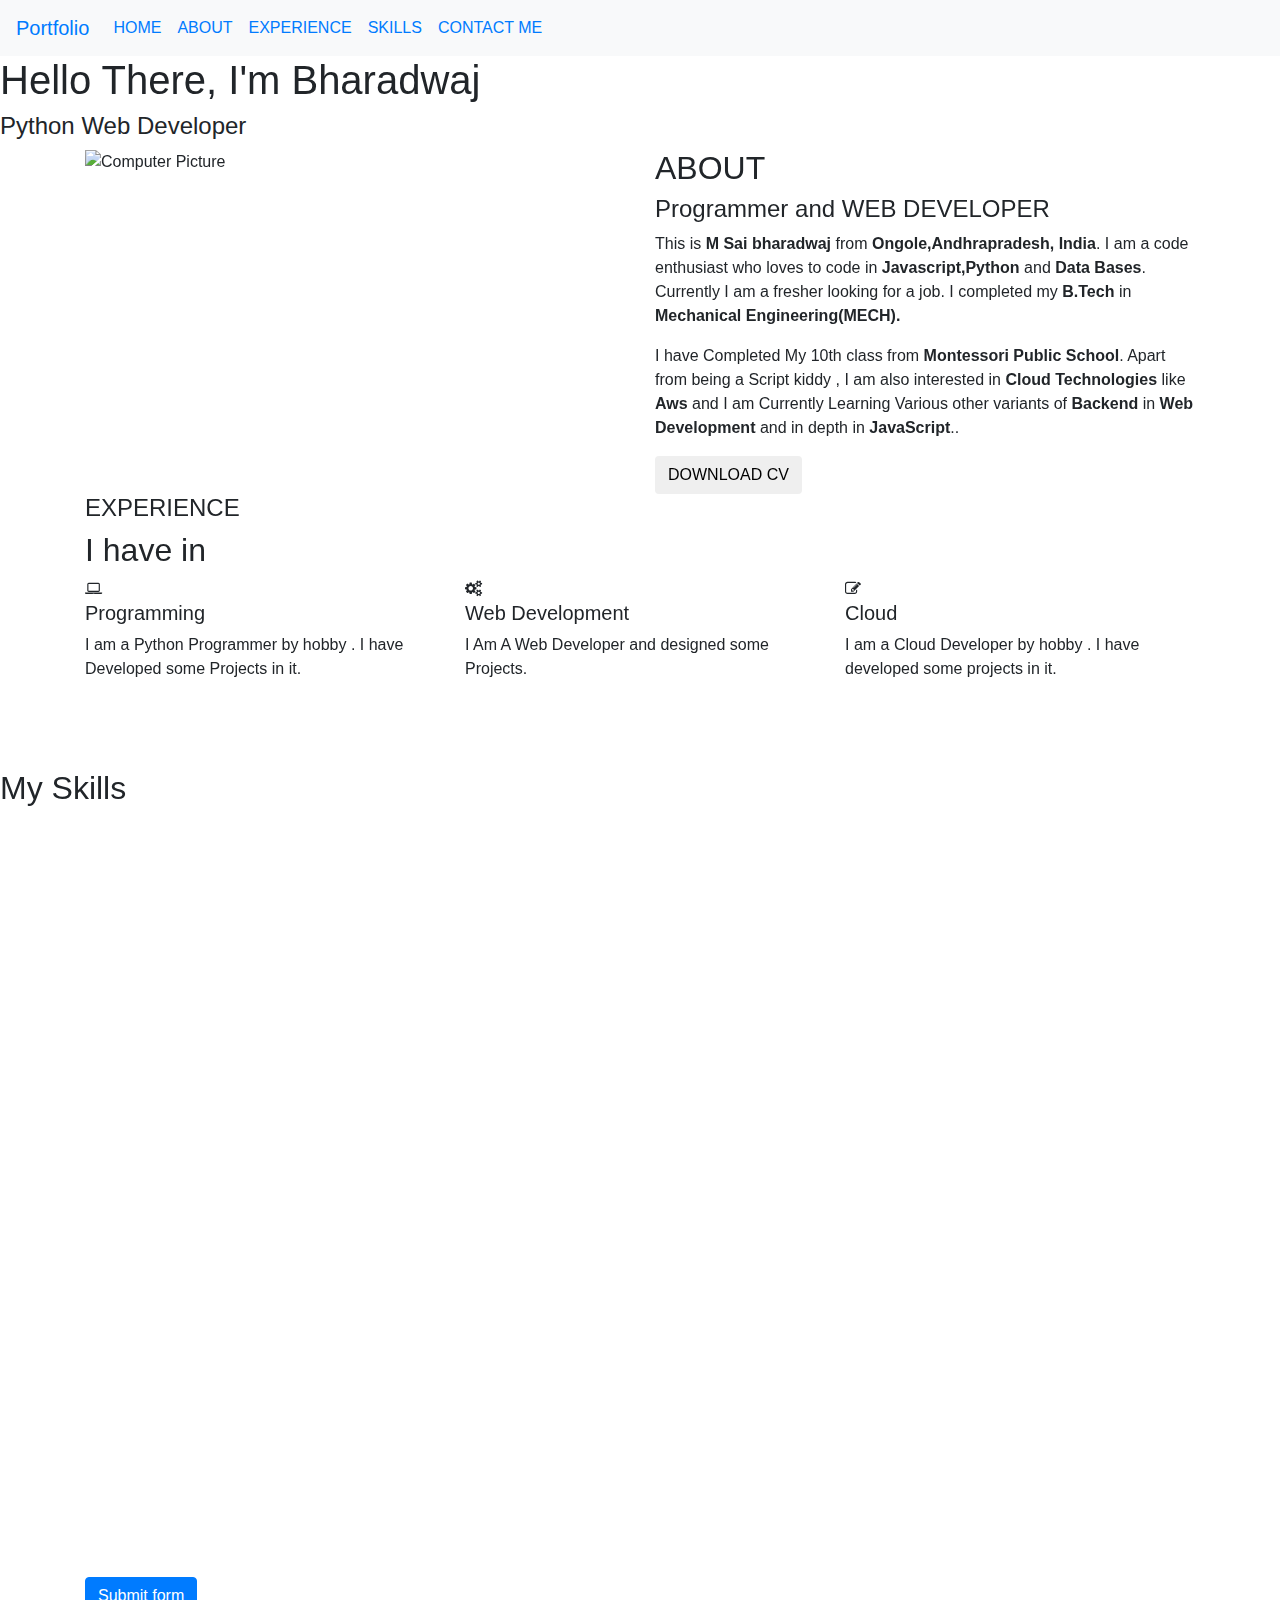
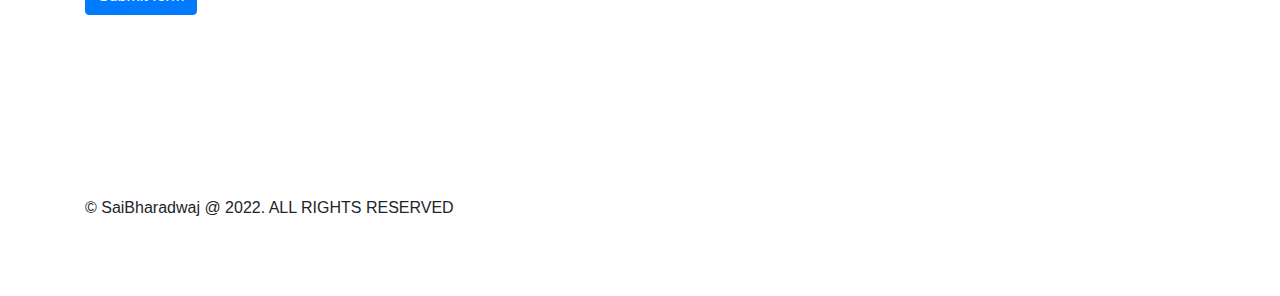
==== index.html @ ff65257c "Add files via upload" ====
<!Doctype html>
<html lang="en">

<head>
    <!-- Required meta tags -->
    <meta charset="utf-8">
    <meta name="viewport" content="width=device-width, initial-scale=1, shrink-to-fit=no">

    <!-- Bootstrap CSS -->
    <link rel="stylesheet" href="https://maxcdn.bootstrapcdn.com/bootstrap/4.0.0/css/bootstrap.min.css"
        integrity="sha384-Gn5384xqQ1aoWXA+058RXPxPg6fy4IWvTNh0E263XmFcJlSAwiGgFAW/dAiS6JXm" crossorigin="anonymous">
    <link rel="stylesheet" href="https://stackpath.bootstrapcdn.com/font-awesome/4.7.0/css/font-awesome.min.css">
    <link rel="preconnect" href="https://fonts.gstatic.com">
    <link
        href="https://fonts.googleapis.com/css2?family=Balsamiq+Sans:wght@700&family=Cinzel:wght@500&family=Gentium+Basic&family=Merriweather:wght@700&family=Raleway&family=Texturina:wght@600&display=swap"
        rel="stylesheet">
    <title> Sai Bharadwaj </title>
    <link rel="stylesheet" type="text/css" href="../css/style.css">
    <link rel="stylesheet" type="text/css" href="../css/normal.css">
    <link href="https://unpkg.com/aos@2.3.1/dist/aos.css" rel="stylesheet">
    <link rel="icon" type="image/png" sizes="16x16" href="https://www.ritekrounak.ml/favicon.png">
</head>

<body>
    <nav class="navbar navbar-expand-lg navbar-primary bg-light sticky-top" id="navs">
        <a class="navbar-brand" href="index.html">  Portfolio </a>
        <button class="navbar-toggler" type="button" data-toggle="collapse" data-target="#navbarNav"
            aria-controls="navbarNav" aria-expanded="false" aria-label="Toggle navigation">
            <span class="navbar-toggler-icon"></span>
        </button>

        <div class="collapse navbar-collapse" id="navbarNav">
            <ul class="navbar-nav ">
                <li class="nav-item active">
                    <a class="nav-link" href="#desc">HOME <span class="sr-only">(current)</span></a>
                </li>
                <li class="nav-item active">
                    <a class="nav-link " href="#about">ABOUT</a>
                </li>
                <li class="nav-item active">
                    <a class="nav-link" href="#services">EXPERIENCE</a>
                </li>
                <li class="nav-item active">
                    <a class="nav-link" href="#skills">SKILLS</a>
                </li>
                <li class="nav-item active">
                    <a class="nav-link" href="#contact">CONTACT ME</a>
                </li>
            </ul>
        </div>
    </nav>

    <section class="desc" id="desc">
        <div class="content">
            <h1 data-aos="fade-right">Hello There, I'm Bharadwaj</h1>
            <h4>Python Web Developer</h4>
        </div>
    </section>
    <section class="about">
        <div class="container" id="about">
            <div class="row">
                <div class="col-lg-6 one">
                    <img src="https://authmachine.com/static/img/home-banner.24c36218b2fe.svg" alt="Computer Picture"
                        data-aos="fade-up-left">
                </div>
                <div class="col-lg-6 text-yellow two">
                    <h2 data-aos="fade-down ">ABOUT</h2>
                    <h4 data-aos="fade-right">Programmer and WEB DEVELOPER</h4>
                    <p data-aos="fade-left">This is <strong> M Sai bharadwaj </strong> from <b>Ongole,Andhrapradesh,
                            India</b>. I am a
                        code enthusiast who
                        loves to code
                        in
                        <b>Javascript,Python</b> and <b> Data Bases</b>. Currently I am a fresher looking for a job.
                        I completed my
                        <b>B.Tech</b> in <b>Mechanical Engineering(MECH).</b>
                    </p>
                    <p data-aos="fade-right"> I have Completed My 10th class from <b>Montessori Public School</b>. Apart
                        from being a Script kiddy , I am also
                        interested in <b>Cloud Technologies</b> like <b>Aws</b> and I am Currently Learning Various
                        other
                        variants of <b>Backend </b>in <b>Web Development</b> and in depth in <b>JavaScript</b>..
                    </p>

                    <button class="btn" data-aos="fade-down">DOWNLOAD CV</button>
                </div>
            </div>
        </div>
    </section>
    <section class="services" id="services">
        <div class="container three">
            <h4 data-aos="flip-up">EXPERIENCE</h4>
            <h2 data-aos="flip-up"> I have in </h2>
        </div>
        <div class="container four">
            <div class="row">
                <div class="col-md-4 five">
                    <i class="fa fa-laptop" aria-hidden="true" data-aos="zoom-in-down"></i>
                    <h5 data-aos="zoom-in">Programming</h5>
                    <p data-aos="fade-left">I am a Python Programmer by hobby . I have Developed some
                        Projects in it.</p>
                </div>
                <div class="col-md-4 five center">
                    <i class="fa fa-cogs" aria-hidden="true" data-aos="zoom-in-down"></i>
                    <h5 data-aos="zoom-in">Web Development</h5>
                    <p data-aos="fade-left">I Am A Web Developer and designed some Projects.</p>
                </div>
                <div class="col-md-4 five">
                    <i class="fa fa-pencil-square-o" aria-hidden="true" data-aos="zoom-in-down"></i>
                    <h5 data-aos="zoom-in">Cloud </h5>
                    <p data-aos="fade-left">I am a Cloud Developer by hobby . I have developed some
                        projects in it.</p>
                </div>
            </div>
            <br>
            <br>
            <br>
        </div>
    </section>
    <section class="skills" id="skills">
        <h2 data-aos="zoom-in">My Skills</h2>
        <div class="container">
            <ul class="list-group">
                <li class="list-group-item" data-aos="flip-right">Python <img src="./images/icons8-python-48.png" /></li>
                <li class="list-group-item" data-aos="flip-right">Css<img src="./images/icons8-css3-48.png" /></li>
                <li class="list-group-item" data-aos="flip-right">JAVASCRIPT<img src="./images/icons8-javascript-48.png" />
                </li>
                <li class="list-group-item" data-aos="flip-right">HTML<img src="./images/icons8-html-5-48.png" /></li>

                </li>
                <li class="list-group-item" data-aos="flip-right">Git<img src="./images/icons8-git-48.png" /></li>
                <li class="list-group-item last" data-aos="flip-right">MySQL<img src="./images/icons8-mysql-logo-48.png" />
                </li>
            </ul>
        </div>
        <br>
        <br>
    </section>
    <section class="contact" id="contact">
        <div class="container">
            <h2 data-aos="zoom-out">CONTACT</h2>
            <h5 data-aos="zoom-out">Get in touch</h5>
            <form>
                <div class="form-row">
                    <div class="col-md-4 mb-3">
                        <label for="validationDefault01" data-aos="flip-right">First name</label>
                        <input type="text" class="form-control" id="validationDefault01" placeholder="First name"
                            value="" required data-aos="flip-right">
                    </div>

                    <div class="col-md-4 mb-3">
                        <label for="validationDefault02" data-aos="flip-right">Last name</label>
                        <input type="text" class="form-control" id="validationDefault02" placeholder="Last name"
                            value="" required data-aos="flip-right">
                    </div>

                    <div class="col-md-4 mb-3">
                        <label for="validationDefaultUsername" data-aos="flip-right">Email</label>
                        <div class="input-group">
                            <div class="input-group-prepend">
                                <span class="input-group-text" id="inputGroupPrepend2"
                                    data-aos="flip-right">@Email</span>
                            </div>

                            <input type="email" class="form-control" id="validationDefaultUsername"
                                aria-describedby="inputGroupPrepend2" required data-aos="flip-right">
                        </div>
                    </div>
                </div>

                <div class="form-row">
                    <div class="col-md-6 mb-3">
                        <label for="validationDefault03" data-aos="flip-right">Enter your Message</label>
                        <textarea type="text" class="form-control" id="validationDefault03" placeholder="Type Here"
                            required data-aos="flip-right"></textarea>
                    </div>

                    <div class="col-md-4 mb-3">
                        <label for="validationDefault02" data-aos="flip-right">Upload your file</label>
                        <input type="file" class="form-control" id="validationDefault02" placeholder="file"
                            value="" required data-aos="flip-right">
                    </div>
                </div>

                <button class="btn btn-primary" type="submit">Submit form</button>
            </form>
        </div>
    </section>
    <footer class="foot" id="foot">
        <a href="#desc" data-aos="fade-down"><i class="fa fa-arrow-circle-up" aria-hidden="true" id="one"
                style="font-size: 40px;padding-top: 10px; color: white;"></i></a>
        <h2 data-aos="flip-left">  Bharadwaj </h2>
        <div class="container social" data-aos="zoom-in-down">
            <a href="#"><i class="fa fa-twitter" aria-hidden="true" id="one"></i></a>
            <a href="#"><i class="fa fa-facebook-official" aria-hidden="true" id="two"></i></a>
            <a href="#"><i class="fa fa-github" aria-hidden="true" id="three"></i></a>
            <a href="#"><i class="fa fa-linkedin-square" aria-hidden="true" id="four"></i></a>
            <a href="#"><i class="fa fa-google-plus-official" aria-hidden="true" id="five"></i></a>
        </div>
        <div class="container others">
            <div class="row">
                <div class="col-sm-3" data-aos="fade-up">
                    <h5>  Bharadwaj</h5>
                    <h6> enthusiastic </h6>
                </div>

                <div class="col-sm-3" data-aos="fade-up">
                    <h5>Email</h5>
                    <h6>bharadwaz078@gmail.com</h6>
                </div>

                <div class="col-sm-3" data-aos="fade-up">
                    <h5>Ongole </h5>
                    <h6>Andhrapradesh</h6>
                </div>
            </div>
            <p> &COPY; SaiBharadwaj @ 2022. ALL RIGHTS RESERVED</p>
        </div>
    </footer>
    <!-- Optional JavaScript -->
    <!-- jQuery first, then Popper.js, then Bootstrap JS -->
    <script src="https://code.jquery.com/jquery-3.2.1.slim.min.js"
        integrity="sha384-KJ3o2DKtIkvYIK3UENzmM7KCkRr/rE9/Qpg6aAZGJwFDMVNA/GpGFF93hXpG5KkN"
        crossorigin="anonymous"></script>
    <script src="https://cdnjs.cloudflare.com/ajax/libs/popper.js/1.12.9/umd/popper.min.js"
        integrity="sha384-ApNbgh9B+Y1QKtv3Rn7W3mgPxhU9K/ScQsAP7hUibX39j7fakFPskvXusvfa0b4Q"
        crossorigin="anonymous"></script>
    <script src="https://maxcdn.bootstrapcdn.com/bootstrap/4.0.0/js/bootstrap.min.js"
        integrity="sha384-JZR6Spejh4U02d8jOt6vLEHfe/JQGiRRSQQxSfFWpi1MquVdAyjUar5+76PVCmYl"
        crossorigin="anonymous"></script>
</body>
<script src="https://unpkg.com/aos@2.3.1/dist/aos.js"></script>
<script>
    AOS.init();
</script>

</html>
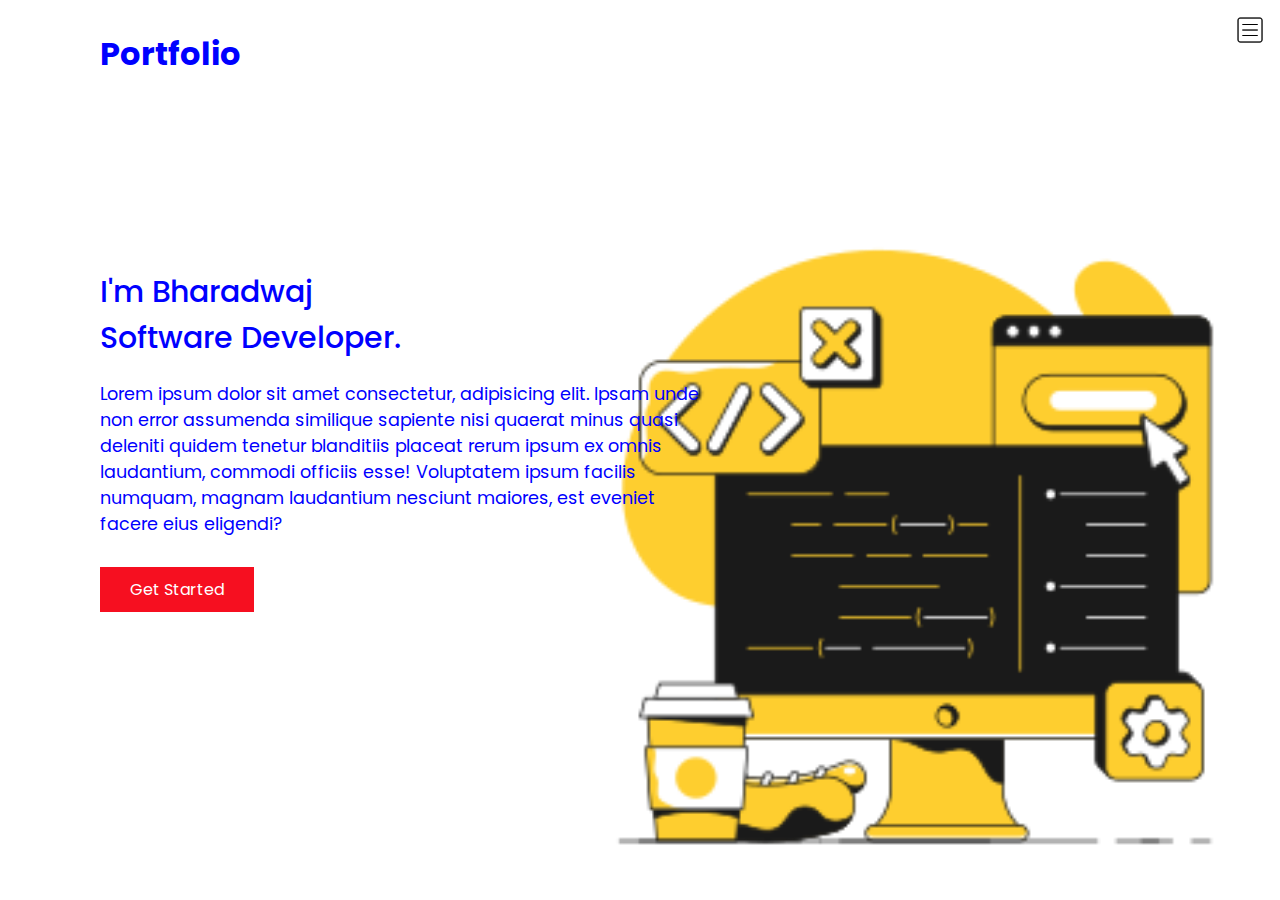
==== commit 1b247854: "Add files via upload" ====
--- a/index.html
+++ b/index.html
@@ -1,237 +1,70 @@
-<!Doctype html>
+<!DOCTYPE html>
 <html lang="en">
 
 <head>
-    <!-- Required meta tags -->
-    <meta charset="utf-8">
-    <meta name="viewport" content="width=device-width, initial-scale=1, shrink-to-fit=no">
-
-    <!-- Bootstrap CSS -->
-    <link rel="stylesheet" href="https://maxcdn.bootstrapcdn.com/bootstrap/4.0.0/css/bootstrap.min.css"
-        integrity="sha384-Gn5384xqQ1aoWXA+058RXPxPg6fy4IWvTNh0E263XmFcJlSAwiGgFAW/dAiS6JXm" crossorigin="anonymous">
-    <link rel="stylesheet" href="https://stackpath.bootstrapcdn.com/font-awesome/4.7.0/css/font-awesome.min.css">
-    <link rel="preconnect" href="https://fonts.gstatic.com">
-    <link
-        href="https://fonts.googleapis.com/css2?family=Balsamiq+Sans:wght@700&family=Cinzel:wght@500&family=Gentium+Basic&family=Merriweather:wght@700&family=Raleway&family=Texturina:wght@600&display=swap"
-        rel="stylesheet">
-    <title> Sai Bharadwaj </title>
-    <link rel="stylesheet" type="text/css" href="../css/style.css">
-    <link rel="stylesheet" type="text/css" href="../css/normal.css">
-    <link href="https://unpkg.com/aos@2.3.1/dist/aos.css" rel="stylesheet">
-    <link rel="icon" type="image/png" sizes="16x16" href="https://www.ritekrounak.ml/favicon.png">
+    <meta charset="UTF-8">
+    <meta http-equiv="X-UA-Compatible" content="IE=edge">
+    <meta name="viewport" content="width=device-width, initial-scale=1.0">
+    <link rel="stylesheet" href="css/style.css">
+    <title> My-Website </title>
 </head>
 
 <body>
-    <nav class="navbar navbar-expand-lg navbar-primary bg-light sticky-top" id="navs">
-        <a class="navbar-brand" href="index.html">  Portfolio </a>
-        <button class="navbar-toggler" type="button" data-toggle="collapse" data-target="#navbarNav"
-            aria-controls="navbarNav" aria-expanded="false" aria-label="Toggle navigation">
-            <span class="navbar-toggler-icon"></span>
-        </button>
+    <header>
+        <div class="logo">Portfolio</div>
+        <div class="toggle"></div>
+        <div class="navigation">
+            <ul>
+                <li><a href="index.html">Home</a></li>
+                <li><a href="services.html">Skills</a></li>
+                <li><a href="work.html">Projects</a></li>
+                <li><a href="contact.html">Contact</a></li>
+            </ul>
+            <div class="social-bar">
+                <ul>
+                    <li>
+                        <a href="https://facebook.com">
+                            <img src="images/facebook.png" target="_blank" alt="">
+                        </a>
+                    </li>
+                    <li>
+                        <a href="https://twitter.com">
+                            <img src="images/twitter.png" target="_blank" alt="">
+                        </a>
+                    </li>
+                    <li>
+                        <a href="https://instagram.com">
+                            <img src="images/instagram.png" target="_blank" alt="">
+                        </a>
+                    </li>
+                </ul>
+                <a href="mailto:anyone@example.com" class="email-icon">
+                    <img src="images/email.png" alt="">
+                </a>
+            </div>
+        </div>
+    </header>
 
-        <div class="collapse navbar-collapse" id="navbarNav">
-            <ul class="navbar-nav ">
-                <li class="nav-item active">
-                    <a class="nav-link" href="#desc">HOME <span class="sr-only">(current)</span></a>
-                </li>
-                <li class="nav-item active">
-                    <a class="nav-link " href="#about">ABOUT</a>
-                </li>
-                <li class="nav-item active">
-                    <a class="nav-link" href="#services">EXPERIENCE</a>
-                </li>
-                <li class="nav-item active">
-                    <a class="nav-link" href="#skills">SKILLS</a>
-                </li>
-                <li class="nav-item active">
-                    <a class="nav-link" href="#contact">CONTACT ME</a>
-                </li>
-            </ul>
-        </div>
-    </nav>
 
-    <section class="desc" id="desc">
-        <div class="content">
-            <h1 data-aos="fade-right">Hello There, I'm Bharadwaj</h1>
-            <h4>Python Web Developer</h4>
+    <section class="home">
+        <img src="images/home-img.jpg" class="home-img" alt="">
+        <div class="home-content">
+            <h1>
+                I'm Bharadwaj <br />
+                Software Developer.
+            </h1>
+            <p>
+                Lorem ipsum dolor sit amet consectetur, adipisicing elit. Ipsam unde non error assumenda similique
+                sapiente nisi quaerat minus quasi deleniti quidem tenetur blanditiis placeat rerum ipsum ex omnis
+                laudantium, commodi officiis esse! Voluptatem ipsum facilis numquam, magnam laudantium nesciunt maiores,
+                est eveniet facere eius eligendi?
+            </p>
+            <a href="contact.html" class="btn">Get Started</a>
         </div>
     </section>
-    <section class="about">
-        <div class="container" id="about">
-            <div class="row">
-                <div class="col-lg-6 one">
-                    <img src="https://authmachine.com/static/img/home-banner.24c36218b2fe.svg" alt="Computer Picture"
-                        data-aos="fade-up-left">
-                </div>
-                <div class="col-lg-6 text-yellow two">
-                    <h2 data-aos="fade-down ">ABOUT</h2>
-                    <h4 data-aos="fade-right">Programmer and WEB DEVELOPER</h4>
-                    <p data-aos="fade-left">This is <strong> M Sai bharadwaj </strong> from <b>Ongole,Andhrapradesh,
-                            India</b>. I am a
-                        code enthusiast who
-                        loves to code
-                        in
-                        <b>Javascript,Python</b> and <b> Data Bases</b>. Currently I am a fresher looking for a job.
-                        I completed my
-                        <b>B.Tech</b> in <b>Mechanical Engineering(MECH).</b>
-                    </p>
-                    <p data-aos="fade-right"> I have Completed My 10th class from <b>Montessori Public School</b>. Apart
-                        from being a Script kiddy , I am also
-                        interested in <b>Cloud Technologies</b> like <b>Aws</b> and I am Currently Learning Various
-                        other
-                        variants of <b>Backend </b>in <b>Web Development</b> and in depth in <b>JavaScript</b>..
-                    </p>
 
-                    <button class="btn" data-aos="fade-down">DOWNLOAD CV</button>
-                </div>
-            </div>
-        </div>
-    </section>
-    <section class="services" id="services">
-        <div class="container three">
-            <h4 data-aos="flip-up">EXPERIENCE</h4>
-            <h2 data-aos="flip-up"> I have in </h2>
-        </div>
-        <div class="container four">
-            <div class="row">
-                <div class="col-md-4 five">
-                    <i class="fa fa-laptop" aria-hidden="true" data-aos="zoom-in-down"></i>
-                    <h5 data-aos="zoom-in">Programming</h5>
-                    <p data-aos="fade-left">I am a Python Programmer by hobby . I have Developed some
-                        Projects in it.</p>
-                </div>
-                <div class="col-md-4 five center">
-                    <i class="fa fa-cogs" aria-hidden="true" data-aos="zoom-in-down"></i>
-                    <h5 data-aos="zoom-in">Web Development</h5>
-                    <p data-aos="fade-left">I Am A Web Developer and designed some Projects.</p>
-                </div>
-                <div class="col-md-4 five">
-                    <i class="fa fa-pencil-square-o" aria-hidden="true" data-aos="zoom-in-down"></i>
-                    <h5 data-aos="zoom-in">Cloud </h5>
-                    <p data-aos="fade-left">I am a Cloud Developer by hobby . I have developed some
-                        projects in it.</p>
-                </div>
-            </div>
-            <br>
-            <br>
-            <br>
-        </div>
-    </section>
-    <section class="skills" id="skills">
-        <h2 data-aos="zoom-in">My Skills</h2>
-        <div class="container">
-            <ul class="list-group">
-                <li class="list-group-item" data-aos="flip-right">Python <img src="./images/icons8-python-48.png" /></li>
-                <li class="list-group-item" data-aos="flip-right">Css<img src="./images/icons8-css3-48.png" /></li>
-                <li class="list-group-item" data-aos="flip-right">JAVASCRIPT<img src="./images/icons8-javascript-48.png" />
-                </li>
-                <li class="list-group-item" data-aos="flip-right">HTML<img src="./images/icons8-html-5-48.png" /></li>
+    <script src="js/script.js"></script>
 
-                </li>
-                <li class="list-group-item" data-aos="flip-right">Git<img src="./images/icons8-git-48.png" /></li>
-                <li class="list-group-item last" data-aos="flip-right">MySQL<img src="./images/icons8-mysql-logo-48.png" />
-                </li>
-            </ul>
-        </div>
-        <br>
-        <br>
-    </section>
-    <section class="contact" id="contact">
-        <div class="container">
-            <h2 data-aos="zoom-out">CONTACT</h2>
-            <h5 data-aos="zoom-out">Get in touch</h5>
-            <form>
-                <div class="form-row">
-                    <div class="col-md-4 mb-3">
-                        <label for="validationDefault01" data-aos="flip-right">First name</label>
-                        <input type="text" class="form-control" id="validationDefault01" placeholder="First name"
-                            value="" required data-aos="flip-right">
-                    </div>
-
-                    <div class="col-md-4 mb-3">
-                        <label for="validationDefault02" data-aos="flip-right">Last name</label>
-                        <input type="text" class="form-control" id="validationDefault02" placeholder="Last name"
-                            value="" required data-aos="flip-right">
-                    </div>
-
-                    <div class="col-md-4 mb-3">
-                        <label for="validationDefaultUsername" data-aos="flip-right">Email</label>
-                        <div class="input-group">
-                            <div class="input-group-prepend">
-                                <span class="input-group-text" id="inputGroupPrepend2"
-                                    data-aos="flip-right">@Email</span>
-                            </div>
-
-                            <input type="email" class="form-control" id="validationDefaultUsername"
-                                aria-describedby="inputGroupPrepend2" required data-aos="flip-right">
-                        </div>
-                    </div>
-                </div>
-
-                <div class="form-row">
-                    <div class="col-md-6 mb-3">
-                        <label for="validationDefault03" data-aos="flip-right">Enter your Message</label>
-                        <textarea type="text" class="form-control" id="validationDefault03" placeholder="Type Here"
-                            required data-aos="flip-right"></textarea>
-                    </div>
-
-                    <div class="col-md-4 mb-3">
-                        <label for="validationDefault02" data-aos="flip-right">Upload your file</label>
-                        <input type="file" class="form-control" id="validationDefault02" placeholder="file"
-                            value="" required data-aos="flip-right">
-                    </div>
-                </div>
-
-                <button class="btn btn-primary" type="submit">Submit form</button>
-            </form>
-        </div>
-    </section>
-    <footer class="foot" id="foot">
-        <a href="#desc" data-aos="fade-down"><i class="fa fa-arrow-circle-up" aria-hidden="true" id="one"
-                style="font-size: 40px;padding-top: 10px; color: white;"></i></a>
-        <h2 data-aos="flip-left">  Bharadwaj </h2>
-        <div class="container social" data-aos="zoom-in-down">
-            <a href="#"><i class="fa fa-twitter" aria-hidden="true" id="one"></i></a>
-            <a href="#"><i class="fa fa-facebook-official" aria-hidden="true" id="two"></i></a>
-            <a href="#"><i class="fa fa-github" aria-hidden="true" id="three"></i></a>
-            <a href="#"><i class="fa fa-linkedin-square" aria-hidden="true" id="four"></i></a>
-            <a href="#"><i class="fa fa-google-plus-official" aria-hidden="true" id="five"></i></a>
-        </div>
-        <div class="container others">
-            <div class="row">
-                <div class="col-sm-3" data-aos="fade-up">
-                    <h5>  Bharadwaj</h5>
-                    <h6> enthusiastic </h6>
-                </div>
-
-                <div class="col-sm-3" data-aos="fade-up">
-                    <h5>Email</h5>
-                    <h6>bharadwaz078@gmail.com</h6>
-                </div>
-
-                <div class="col-sm-3" data-aos="fade-up">
-                    <h5>Ongole </h5>
-                    <h6>Andhrapradesh</h6>
-                </div>
-            </div>
-            <p> &COPY; SaiBharadwaj @ 2022. ALL RIGHTS RESERVED</p>
-        </div>
-    </footer>
-    <!-- Optional JavaScript -->
-    <!-- jQuery first, then Popper.js, then Bootstrap JS -->
-    <script src="https://code.jquery.com/jquery-3.2.1.slim.min.js"
-        integrity="sha384-KJ3o2DKtIkvYIK3UENzmM7KCkRr/rE9/Qpg6aAZGJwFDMVNA/GpGFF93hXpG5KkN"
-        crossorigin="anonymous"></script>
-    <script src="https://cdnjs.cloudflare.com/ajax/libs/popper.js/1.12.9/umd/popper.min.js"
-        integrity="sha384-ApNbgh9B+Y1QKtv3Rn7W3mgPxhU9K/ScQsAP7hUibX39j7fakFPskvXusvfa0b4Q"
-        crossorigin="anonymous"></script>
-    <script src="https://maxcdn.bootstrapcdn.com/bootstrap/4.0.0/js/bootstrap.min.js"
-        integrity="sha384-JZR6Spejh4U02d8jOt6vLEHfe/JQGiRRSQQxSfFWpi1MquVdAyjUar5+76PVCmYl"
-        crossorigin="anonymous"></script>
 </body>
-<script src="https://unpkg.com/aos@2.3.1/dist/aos.js"></script>
-<script>
-    AOS.init();
-</script>
 
 </html>--- a/css/style.css
+++ b/css/style.css
@@ -0,0 +1,391 @@
+@import url('https://fonts.googleapis.com/css?family=Poppins:200,300,400,500,600,700,800,900&display=swap');
+
+:root {
+  --primary-color: #f60f20;
+  --secondary-color: #1b206e;
+}
+
+/* BASE STYLES */
+* {
+  box-sizing: border-box;
+  margin: 0;
+  padding: 0;
+}
+
+html,
+body {
+  font-family: 'Poppins', sans-serif;
+  color:blue;
+}
+
+h1 {
+  font-size: 30px;
+  font-weight: 500;
+}
+
+p {
+  margin: 20px 0 10px;
+  font-size: 1.1rem;
+}
+
+section {
+  display: flex;
+  flex-direction: column;
+  height: 100vh;
+  align-items: center;
+  padding: 100px;
+  margin-top: 60px;
+}
+
+section.home {
+  flex-direction: row;
+  margin-top: 0;
+}
+
+/* BUTTON */
+.btn {
+  cursor: pointer;
+  display: inline-block;
+  background: var(--primary-color);
+  color: #fff;
+  text-decoration: none;
+  padding: 10px 30px;
+  margin: 20px 0;
+  border: 0;
+}
+
+.btn:hover {
+  transform: scale(0.98);
+}
+
+.logo {
+  position: absolute;
+  top: 30px;
+  left: 100px;
+  font-size: 2rem;
+  font-weight: 700;
+  z-index: 20;
+}
+
+/* TOGGLE */
+.toggle {
+  position: fixed;
+  top: 0;
+  right: 0;
+  width: 60px;
+  height: 60px;
+  background:  url(../images/menu\(1\).png);
+  background-size: 30px;
+  background-position: center;
+  background-repeat: no-repeat;
+  z-index: 20;
+  cursor: pointer;
+}
+
+.toggle.active {
+  background: url(../images/close.png);
+  background-color: yellow;
+  background-size: 25px;
+  background-position: center;
+  background-repeat: no-repeat;
+}
+
+/* NAVIGATION */
+.navigation {
+  position: fixed;
+  top: 0;
+  left: 100%;
+  width: 100%;
+  height: 100%;
+  background-color: #fff;
+  z-index: 15;
+  display: flex;
+  justify-content: center;
+  align-items: center;
+}
+
+.navigation.active {
+  left: 0;
+}
+
+.navigation ul {
+  position: relative;
+}
+
+.navigation ul li {
+  position: relative;
+  list-style: none;
+  text-align: center;
+}
+
+.navigation ul li a {
+  font-size: 2.2rem;
+  color: #111;
+  text-decoration: none;
+  font-weight: 300;
+}
+
+.navigation ul li a:hover {
+  color:red;
+}
+
+.navigation .social-bar {
+  position: absolute;
+  top: 0;
+  left: 0;
+  width: 60px;
+  height: 100%;
+  display: flex;
+  justify-content: center;
+  align-items: center;
+}
+
+.navigation .social-bar a {
+  display: inline-block;
+  transform: scale(0.5);
+}
+
+.navigation .email-icon {
+  position: absolute;
+  bottom: 20px;
+  transform: scale(0.5);
+}
+
+/* HOMEPAGE */
+.home-content {
+  position: relative;
+  z-index: 10;
+  max-width: 600px;
+}
+
+.home-img {
+  position: absolute;
+  bottom: 0;
+  right: 0;
+  height: 80%;
+}
+
+/* SERVICES PAGE */
+.services {
+  margin-top: 40px;
+  display: grid;
+  grid-template-columns: repeat(3, 1fr);
+  gap: 40px;
+  text-align: center;
+}
+
+.services .service {
+  padding: 30px;
+}
+
+.services .service:hover {
+  box-shadow: 0 10px 30px rgba(0, 0, 0, 0.3);
+}
+
+.services .service h2 {
+  font-size: 24px;
+  font-weight: 500;
+  margin-top: 20px;
+  color: var(--secondary-color);
+}
+
+.services .service .icon img {
+  max-width: 100px;
+}
+
+/* WORK PAGE */
+.portfolio {
+  display: flex;
+  flex-wrap: wrap;
+  justify-content: center;
+  margin-top: 20px;
+}
+
+.portfolio .item {
+  position: relative;
+  width: 300px;
+  height: 300px;
+  margin: 5px;
+}
+
+.portfolio .item img {
+  width: 100%;
+  height: 100%;
+}
+
+.portfolio .item .action {
+  position: absolute;
+  top: 0;
+  left: 0;
+  width: 100%;
+  height: 100%;
+  background: rgba(0, 0, 0, 0.8);
+  display: flex;
+  justify-content: center;
+  align-items: center;
+  opacity: 0;
+  transition: 0.5s;
+}
+
+.portfolio .item:hover .action {
+  opacity: 1;
+}
+
+.portfolio .item .action a {
+  display: inline-block;
+  color: #fff;
+  text-decoration: none;
+  border: 1px solid #fff;
+  padding: 5px 15px;
+}
+
+/* CONTACT */
+.contact {
+  position: relative;
+  width: 100%;
+  margin-top: 50px;
+  display: flex;
+  justify-content: space-between;
+  align-items: flex-start;
+}
+
+.contact-form {
+  position: relative;
+  background: #f9f9f9;
+  width: calc(100% - 400px);
+  padding: 60px 40px 20px;
+}
+
+.contact-form form {
+  width: 100%;
+}
+
+.contact-form .row {
+  width: 100%;
+  display: flex;
+}
+
+.contact-form .input50 {
+  width: 50%;
+  margin: 0 10px;
+}
+
+.contact-form .input100 {
+  width: 100%;
+  margin: 0 10px;
+}
+
+.contact-form .row input,
+.contact-form .row textarea {
+  position: relative;
+  border: 1px solid rgba(0, 0, 0, 0.2);
+  color: #111;
+  background: transparent;
+  width: 100%;
+  padding: 10px;
+  outline: none;
+  font-size: 16px;
+  font-weight: 300;
+  margin: 10px 0;
+  resize: none;
+}
+
+.contact-form .row textarea {
+  height: 150px;
+}
+
+.contact-form .row input[type='submit'] {
+  background-color: var(--secondary-color);
+  color: #fff;
+  margin: 0;
+  text-transform: uppercase;
+  letter-spacing: 2px;
+  font-weight: 300;
+  border: 0;
+  cursor: pointer;
+}
+
+.contact-info {
+  width: 350px;
+  background: #f9f9f9;
+  padding: 60px 40px 20px;
+}
+
+.contact-info .info-box {
+  display: flex;
+  align-items: flex-start;
+  margin-bottom: 40px;
+}
+
+.contact-info .info-box .contact-icon {
+  width: 20px;
+  margin-right: 40px;
+}
+
+.contact-info .info-box .details h4 {
+  color: var(--secondary-color);
+}
+
+.contact-info .info-box .details p,
+.contact-info .info-box .details a {
+  color: #111;
+}
+
+@media (max-width: 1068px) {
+  .home-img {
+    display: none;
+  }
+
+  .logo {
+    top: 10px;
+    left: 40px;
+    font-size: 1.5rem;
+  }
+
+  section {
+    padding: 100px 40px;
+  }
+
+  .navigation ul li a {
+    font-size: 2rem;
+  }
+
+  .services {
+    grid-template-columns: repeat(2, 1fr);
+  }
+
+  .contact {
+    flex-direction: column;
+  }
+
+  .contact-form {
+    width: 100%;
+    padding: 30px 30px 20px;
+  }
+
+  .contact-form .row {
+    flex-direction: column;
+  }
+
+  .contact-form .input50,
+  .contact-form .input100 {
+    width: 100%;
+    margin: 0;
+  }
+
+  .contact-info {
+    width: 100%;
+    margin-top: 20px;
+    padding: 30px 30px 20px;
+  }
+}
+
+@media (max-width: 768px) {
+  .services {
+    grid-template-columns: 1fr;
+  }
+
+  .services .service {
+    box-shadow: 0 10px 30px rgba(0, 0, 0, 0.1);
+  }
+}